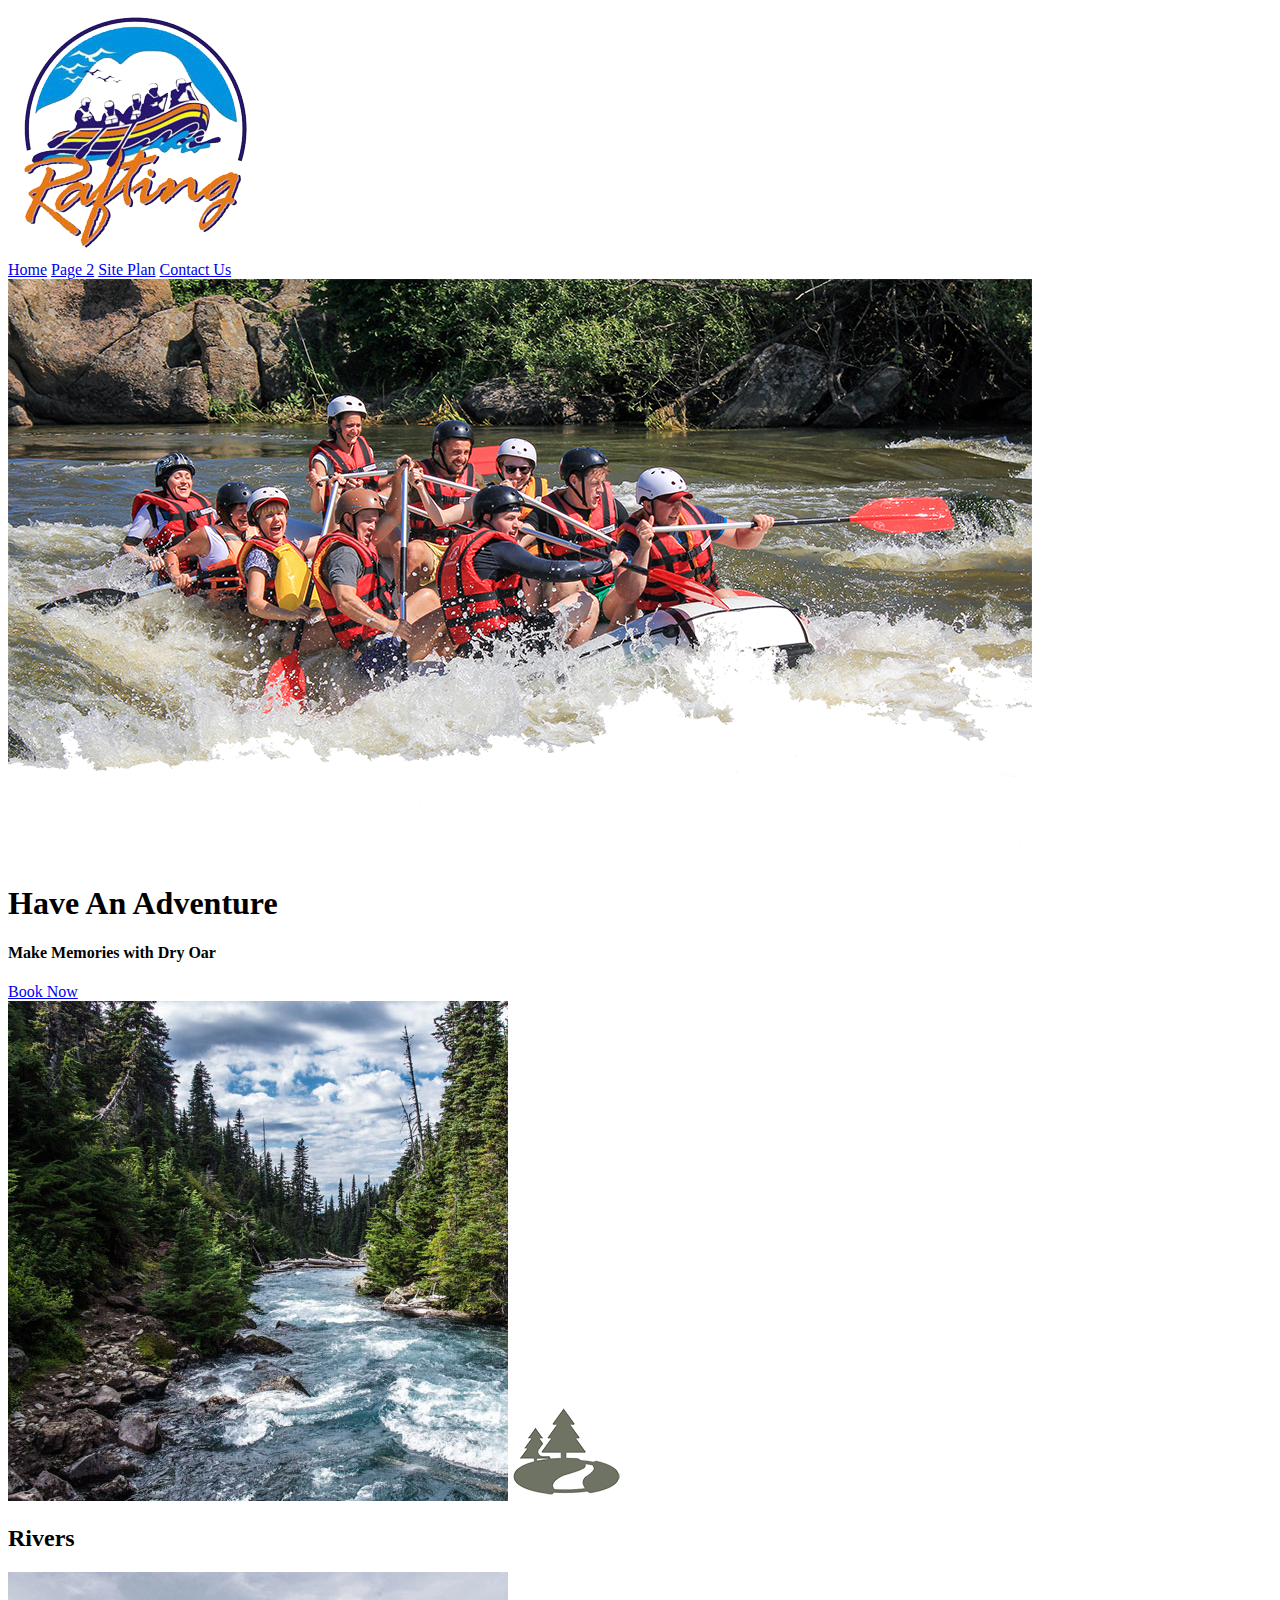
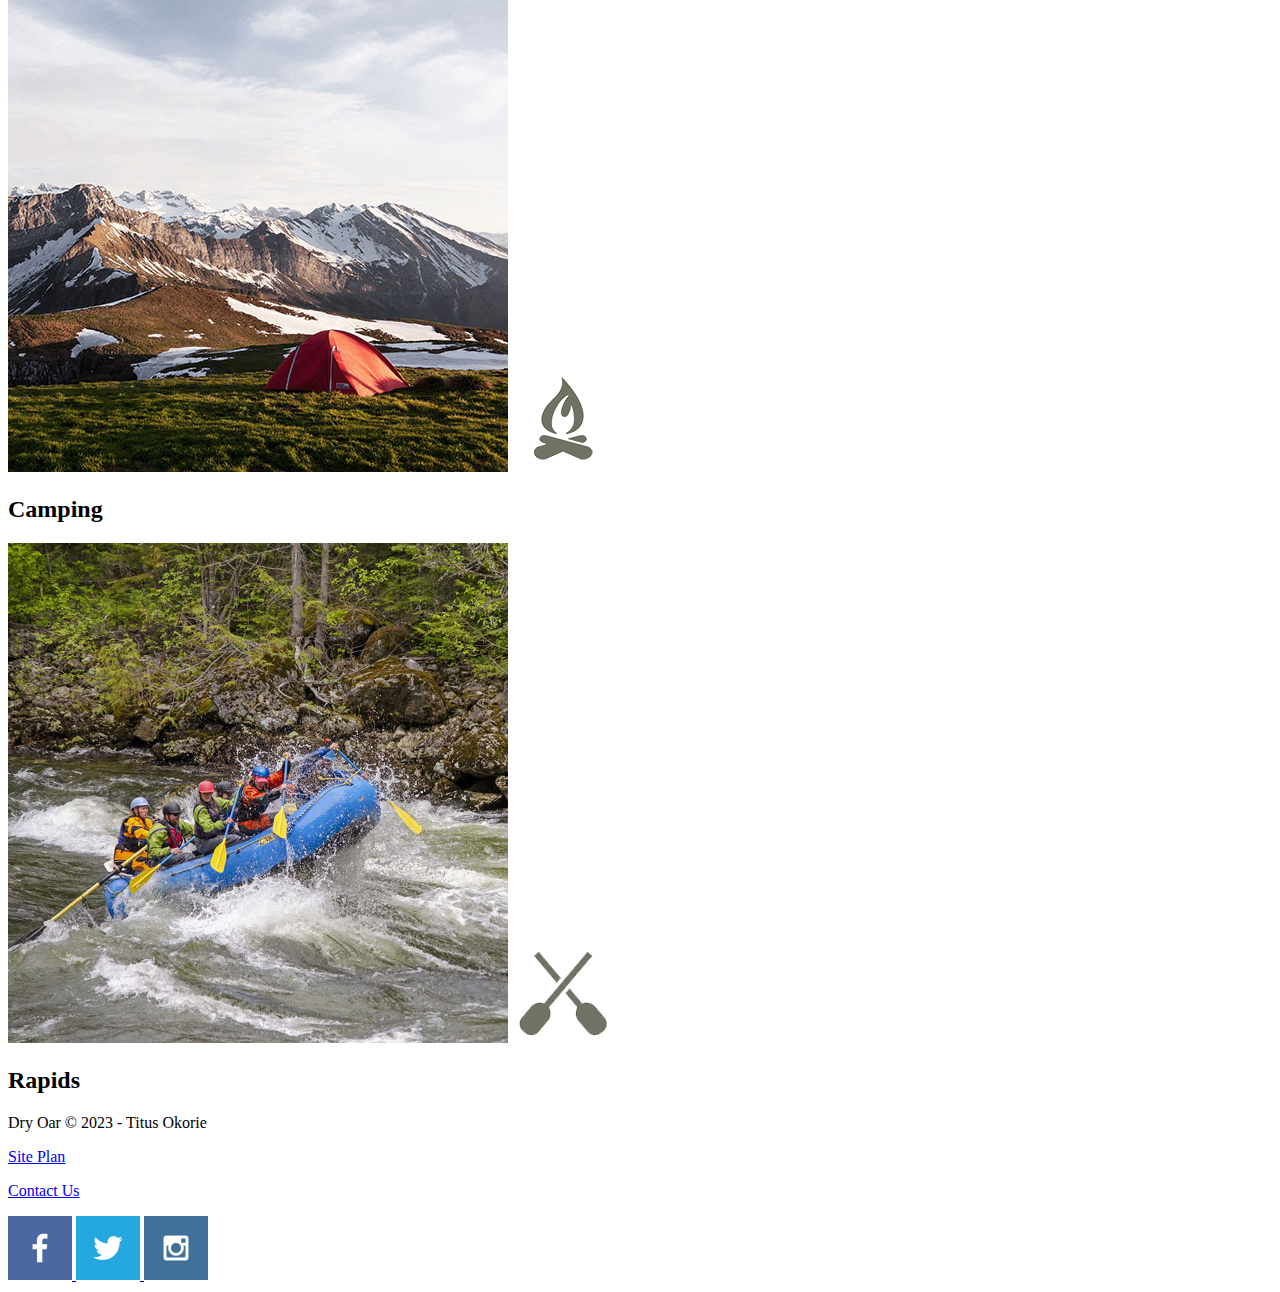
==== wwr/index.html @ 387bcf38 "added more htmltags and images" ====
<!DOCTYPE html>
<html lang="en">
<head>
    <meta charset="UTF-8">
    <meta name="viewport" content="width=device-width, initial-scale=1.0">
    <title>Dry Oar Boating</title>
</head>
<body>
    <header>
        <a id="logo_link" href="index.html">
            <img class="logo" src="images/raftinglogo.png" alt="Dry Oar Logo">
        </a>
        <nav>
            <a href="index.html">Home</a>
            <a href="#">Page 2</a>
            <a href="site-plan-rafting.html">Site Plan</a>
            <a href="contactus.html">Contact Us</a>
        </nav>
    </header>
    <div id="hero">
        <div id="hero-box">
            <img id="hero-img" src="images/hero.png" alt="People enjoying white water rafting">
        </div>
        <section id="hero-msg">
            <h1 class="home-title">Have An Adventure</h1>
            <h4>Make Memories with Dry Oar </h4>
            <div class='button-box'>
                <a class='book' href="contactus.html">Book Now</a>
            </div>
        </section>
    </div>
    <main class="home-grid">
        <section class="rivers-card">
            <img class="card-img" src="images/rivers.jpg" alt="river in forest">
            <img class="icon" src="images/river_icon.png" alt="river icon">
            <h2>Rivers</h2>
        </section>
        <section class="camping-card">
            <img class="card-img" src="images/camping.jpg" alt="tent in mountains">
            <img class="icon" src="images/fire_icon.png" alt="fire icon">
            <h2>Camping</h2>
        </section>
        <section class="rapids-card">
            <img class="card-img" src="images/rapids.jpg" alt="rafting boat">
            <img class="icon" src="images/oars.png" alt="oars icon">
            <h2>Rapids</h2>
        </section>

    </main>
    <footer>
        <p>Dry Oar &copy; 2023 - Titus Okorie</p>
        <p><a href="site-plan-rafting.html">Site Plan</a></p>
        <p><a href="contactus.html">Contact Us</a></p>
        <div class="social">
            <a href="https://facebook.com">
                <img src="images/facebook.png" alt="fb icon">
            </a>
            <a href="https://twitter.com">
                <img src="images/twitter.png" alt="twitter icon">
            </a>
            <a href="https://instagram.com">
                <img src="images/instagram.png" alt="instagram icon">
            </a>
        </div>
    </footer>
</body>
</html>
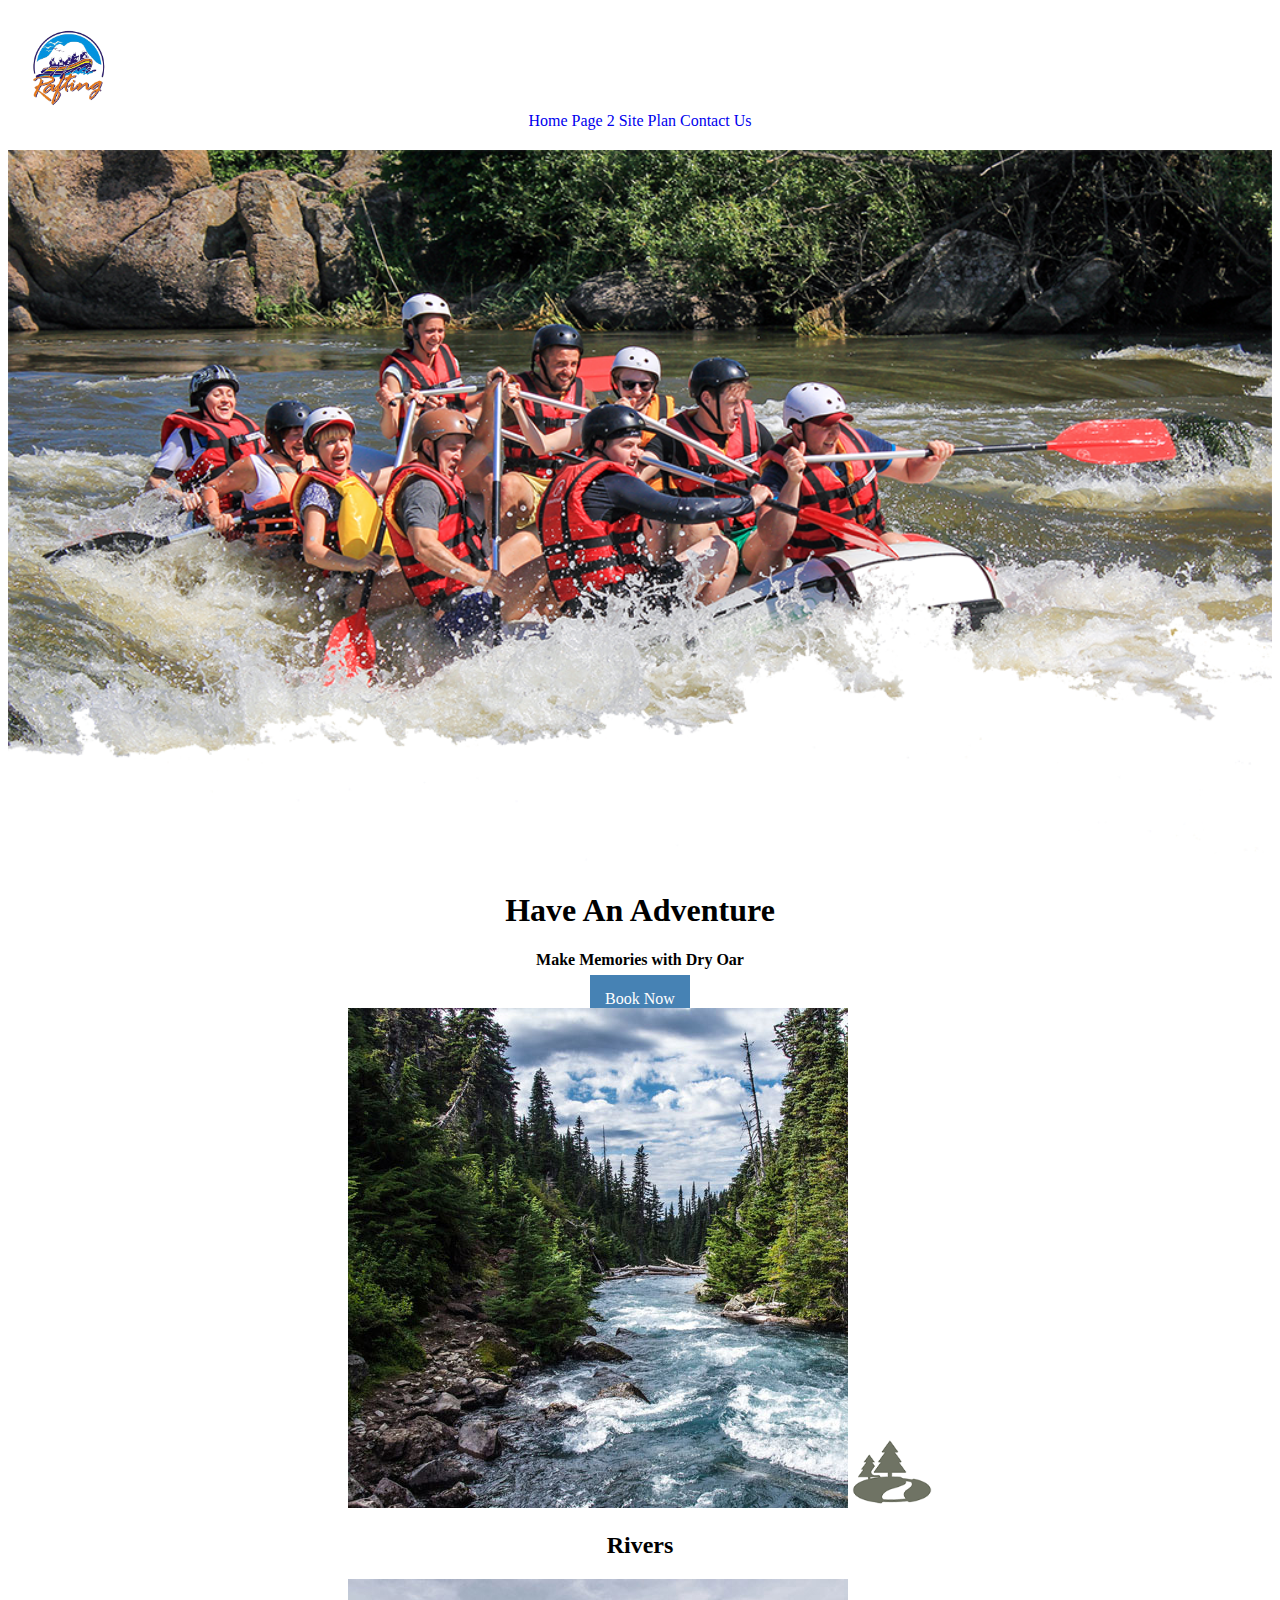
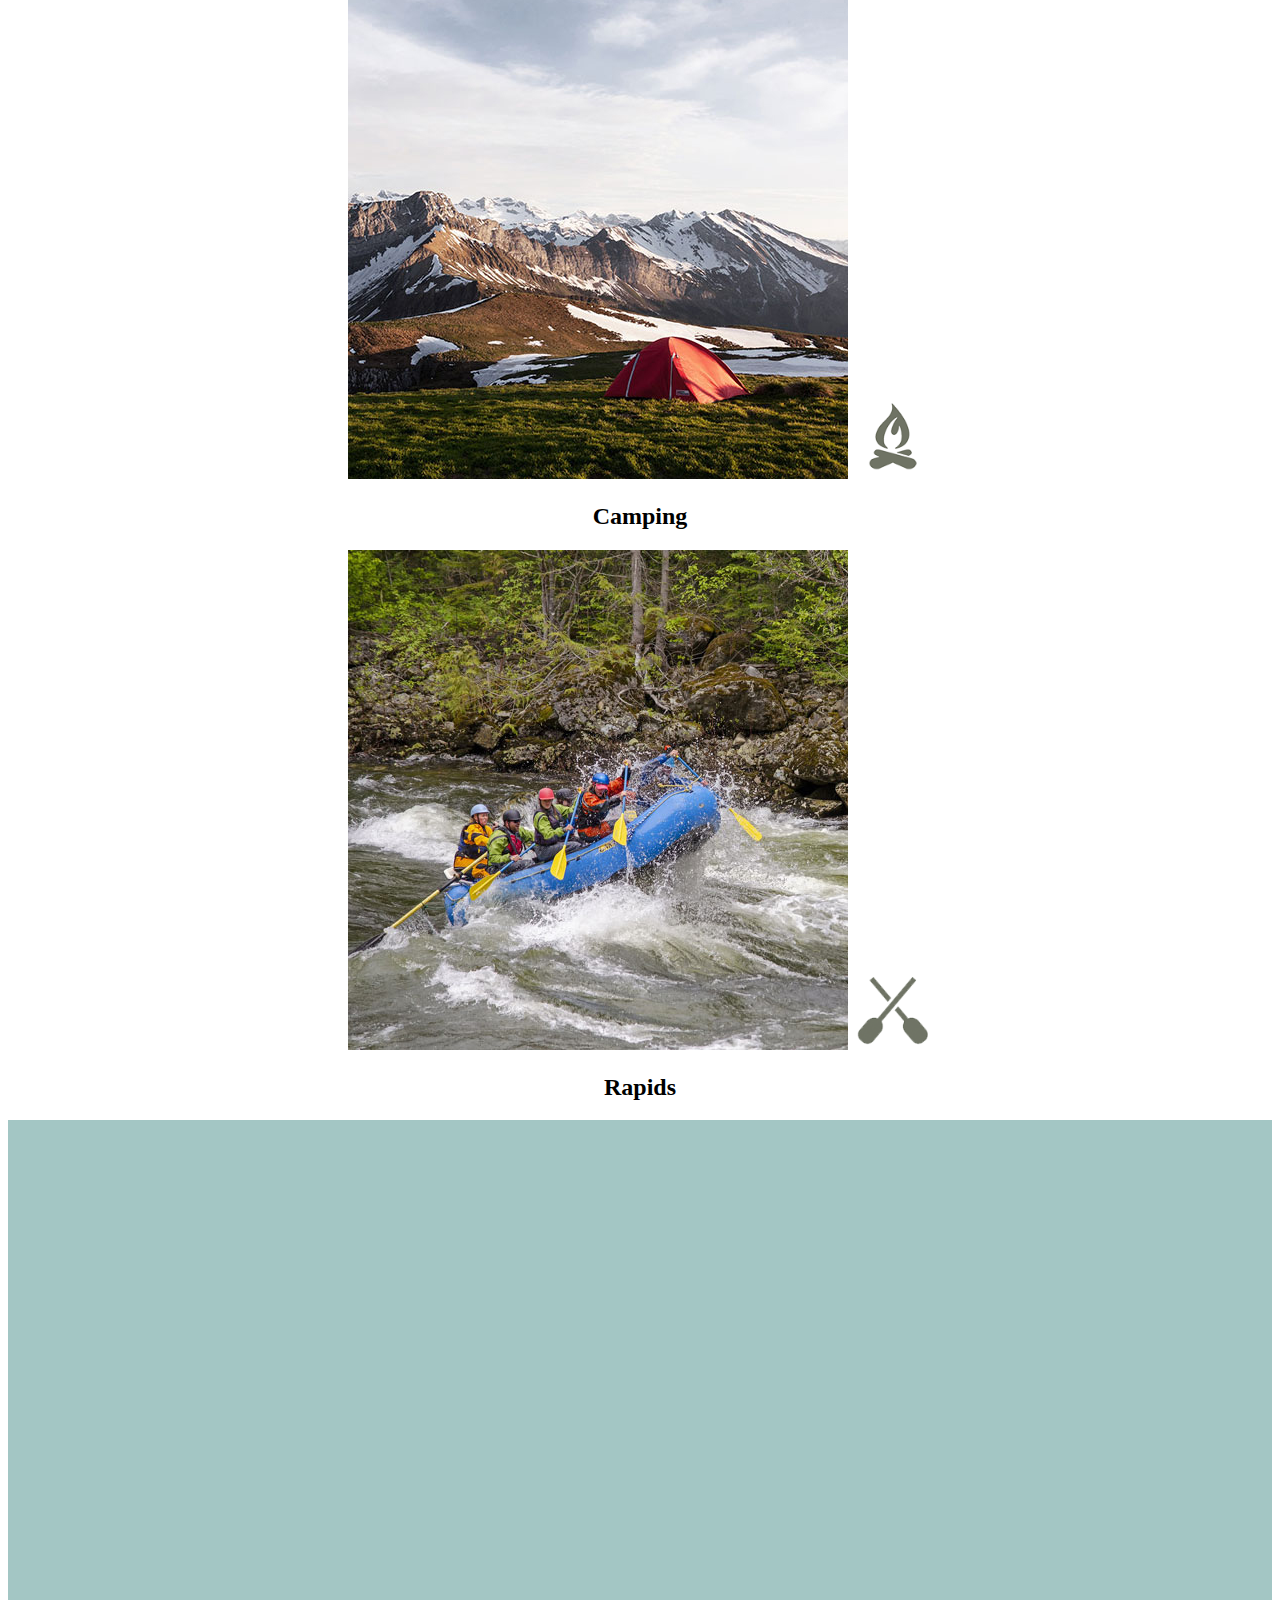
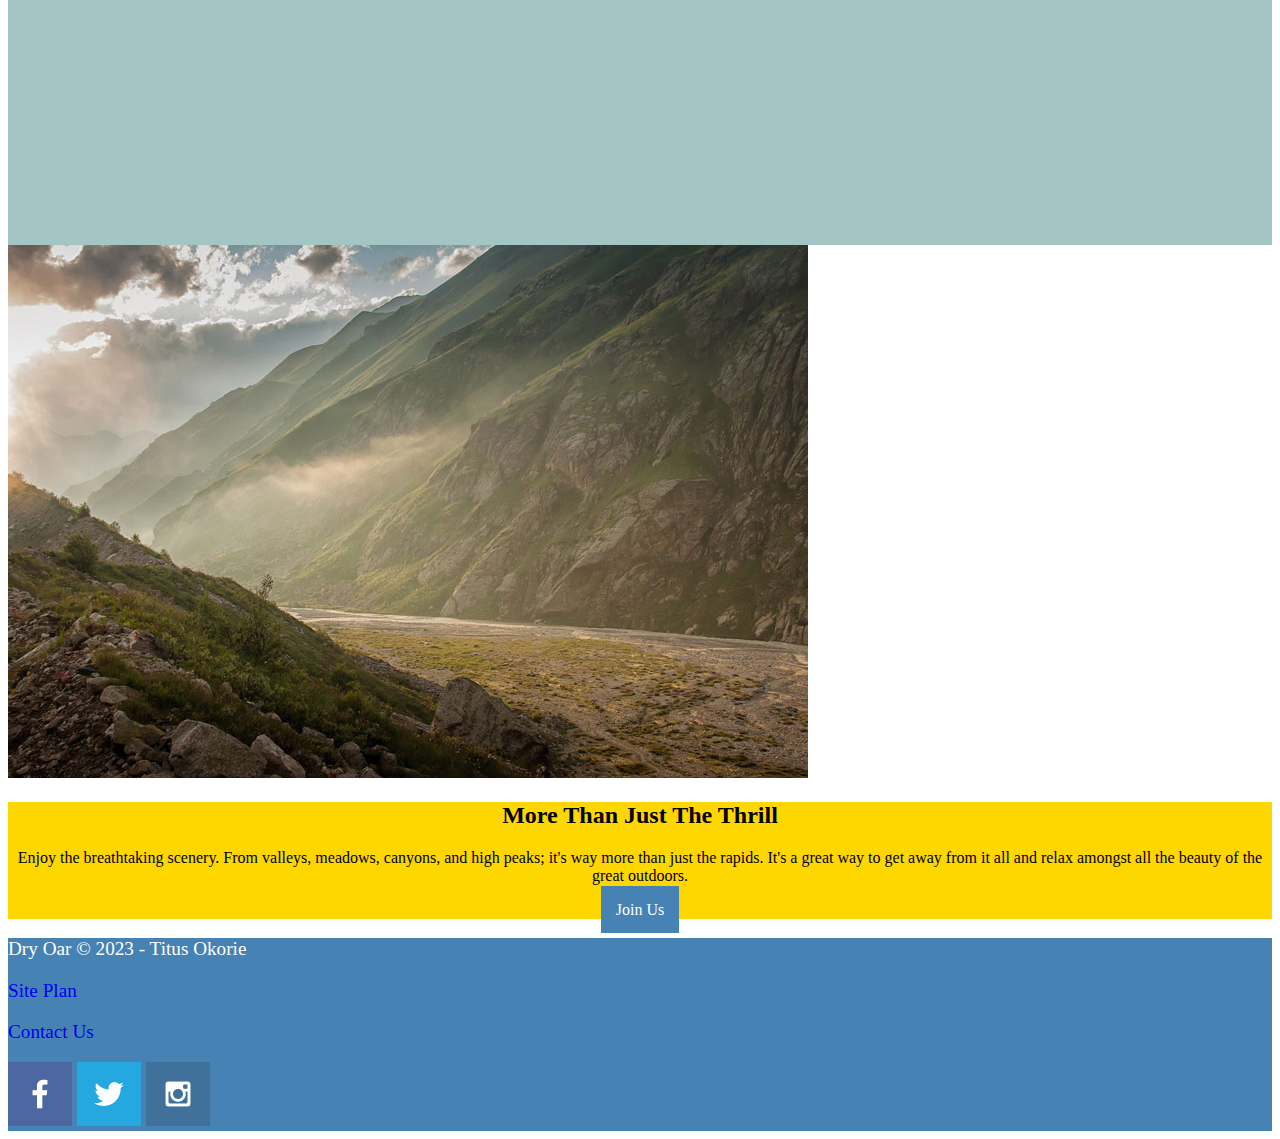
==== commit b3e62a3b: "added more css stylings" ====
--- a/wwr/index.html
+++ b/wwr/index.html
@@ -4,8 +4,10 @@
     <meta charset="UTF-8">
     <meta name="viewport" content="width=device-width, initial-scale=1.0">
     <title>Dry Oar Boating</title>
+    <link rel="stylesheet" href="styles/style.css">
 </head>
 <body>
+    <div id="content">
     <header>
         <a id="logo_link" href="index.html">
             <img class="logo" src="images/raftinglogo.png" alt="Dry Oar Logo">
@@ -35,7 +37,7 @@
             <img class="icon" src="images/river_icon.png" alt="river icon">
             <h2>Rivers</h2>
         </section>
-        <section class="camping-card">
+                <section class="camping-card">
             <img class="card-img" src="images/camping.jpg" alt="tent in mountains">
             <img class="icon" src="images/fire_icon.png" alt="fire icon">
             <h2>Camping</h2>
@@ -45,23 +47,30 @@
             <img class="icon" src="images/oars.png" alt="oars icon">
             <h2>Rapids</h2>
         </section>
-
+        <div id="background"></div> 
+        <img class="mountains" src="images/mountains.jpg" alt="Misty mountains">
+        <section class="msg">
+            <h2>More Than Just The Thrill</h2>
+            <p>Enjoy the breathtaking scenery. From valleys, meadows, canyons, and high peaks; it's way more than just the rapids. It's a great way to get away from it all and relax amongst all the beauty of the great outdoors. </p>
+            <a class='join' href="rivers.html">Join Us</a>
+        </section>
     </main>
     <footer>
         <p>Dry Oar &copy; 2023 - Titus Okorie</p>
         <p><a href="site-plan-rafting.html">Site Plan</a></p>
         <p><a href="contactus.html">Contact Us</a></p>
         <div class="social">
-            <a href="https://facebook.com">
+            <a href="https://facebook.com" target="_blank">
                 <img src="images/facebook.png" alt="fb icon">
             </a>
-            <a href="https://twitter.com">
+            <a href="https://twitter.com"target="_blank">
                 <img src="images/twitter.png" alt="twitter icon">
             </a>
-            <a href="https://instagram.com">
+            <a href="https://instagram.com" target="_blank">
                 <img src="images/instagram.png" alt="instagram icon">
             </a>
         </div>
     </footer>
+    </div>
 </body>
 </html>--- a/wwr/styles/style.css
+++ b/wwr/styles/style.css
@@ -0,0 +1,78 @@
+#content{
+    max-width: 1600px;
+    margin: 0 auto;
+}
+
+#hero-img {
+    width: 100%;
+}
+
+.logo, .icon {
+    width: 80px;
+}
+
+nav, a {
+    text-align: center;
+    text-decoration: none;
+}
+
+#hero-msg h1, #hero-msg h4 {
+    text-align: center;
+}
+
+.button-box {
+    text-align: center;
+}
+
+main section {
+    text-align: center;
+}
+
+#background {
+    height: 725px;
+    background-color: #A3C6C4;
+}
+
+body {
+    background-color: transparent;
+}
+
+header {
+    background-color: transparent;
+    color: steelblue;
+    padding: 20px;
+}
+
+nav a:hover {
+    background-color: blueviolet;
+    color: white;
+}
+
+.book, .join {
+    background-color: steelblue;
+    color: white;
+    padding: 15px;
+    
+}
+
+
+.book:hover, .join:hover {
+    background-color: goldenrod;
+    color: black;
+    padding: 15px;
+}
+
+.msg {
+    background-color: gold;
+    color: black;
+}
+
+footer {
+    background-color: steelblue;
+    color: white;
+    font-size: 1.2em;
+}
+
+footer p a:hover {
+    text-decoration: underline;
+}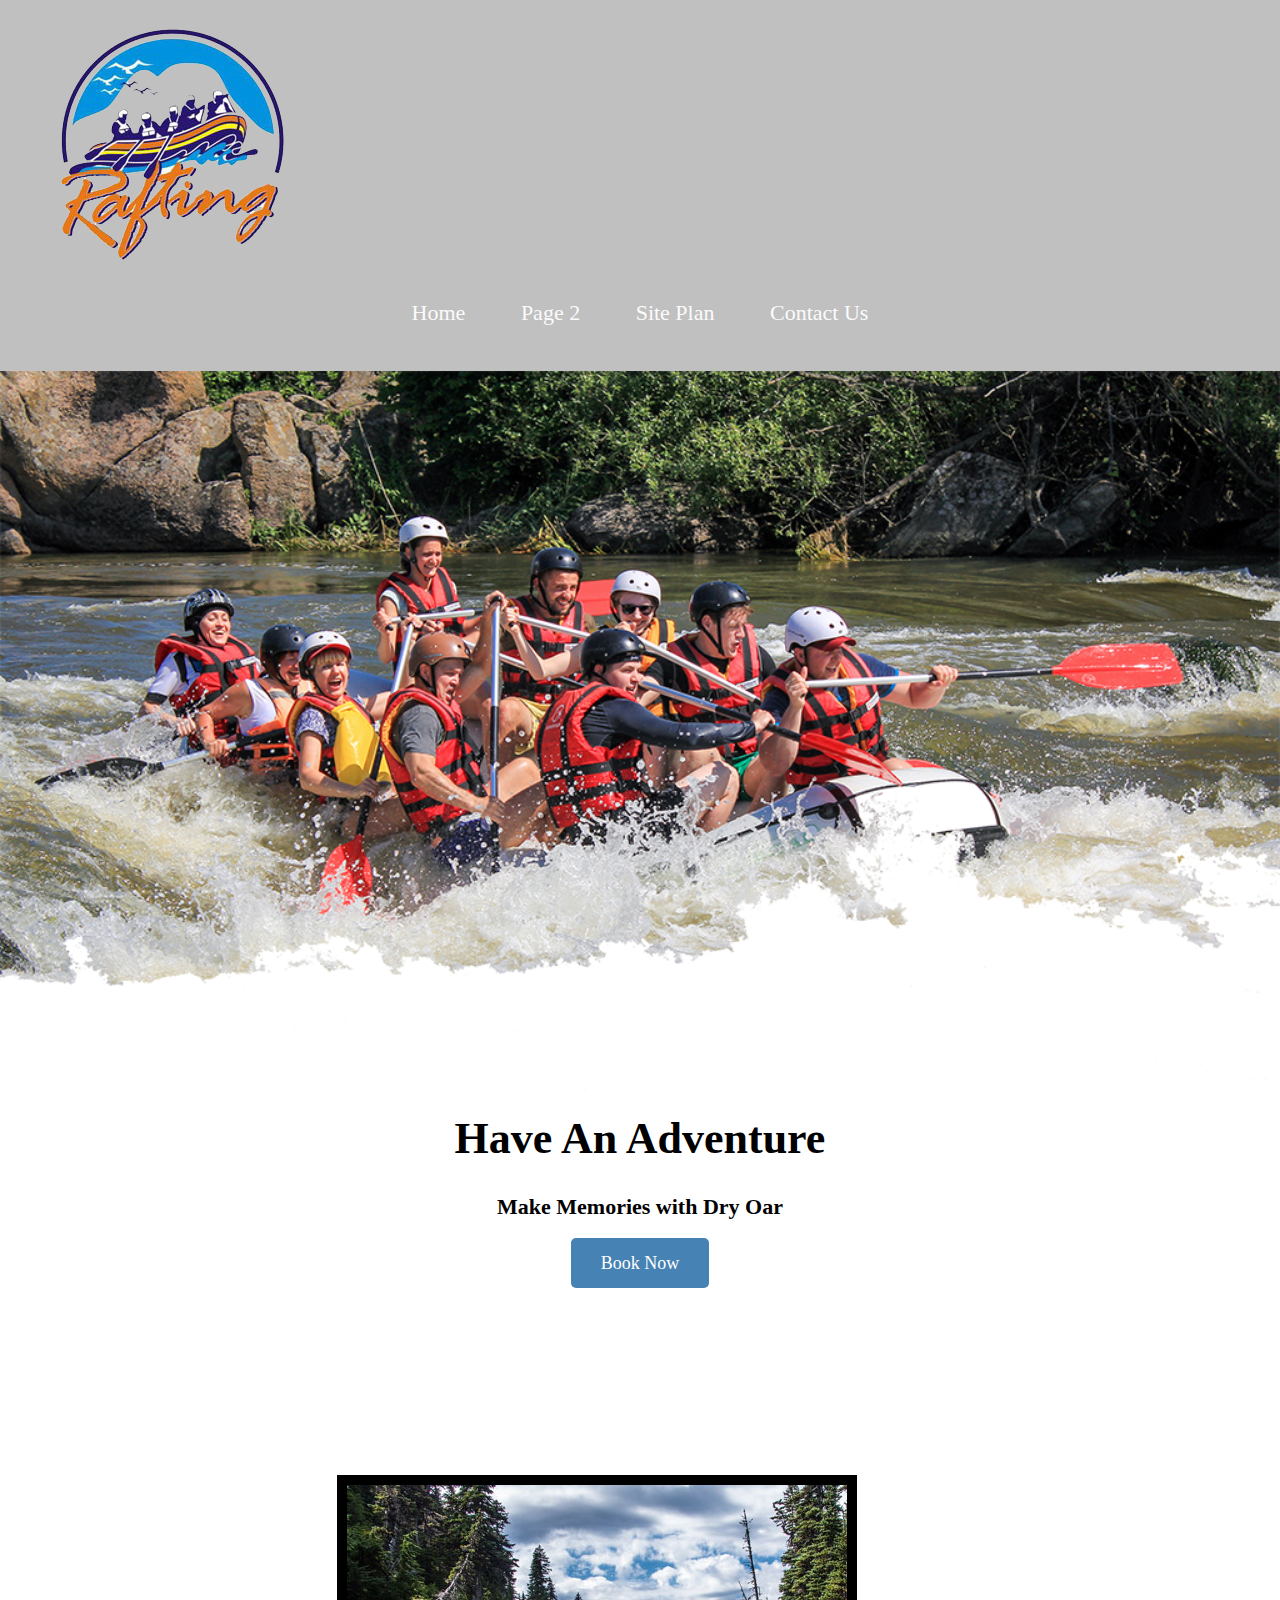
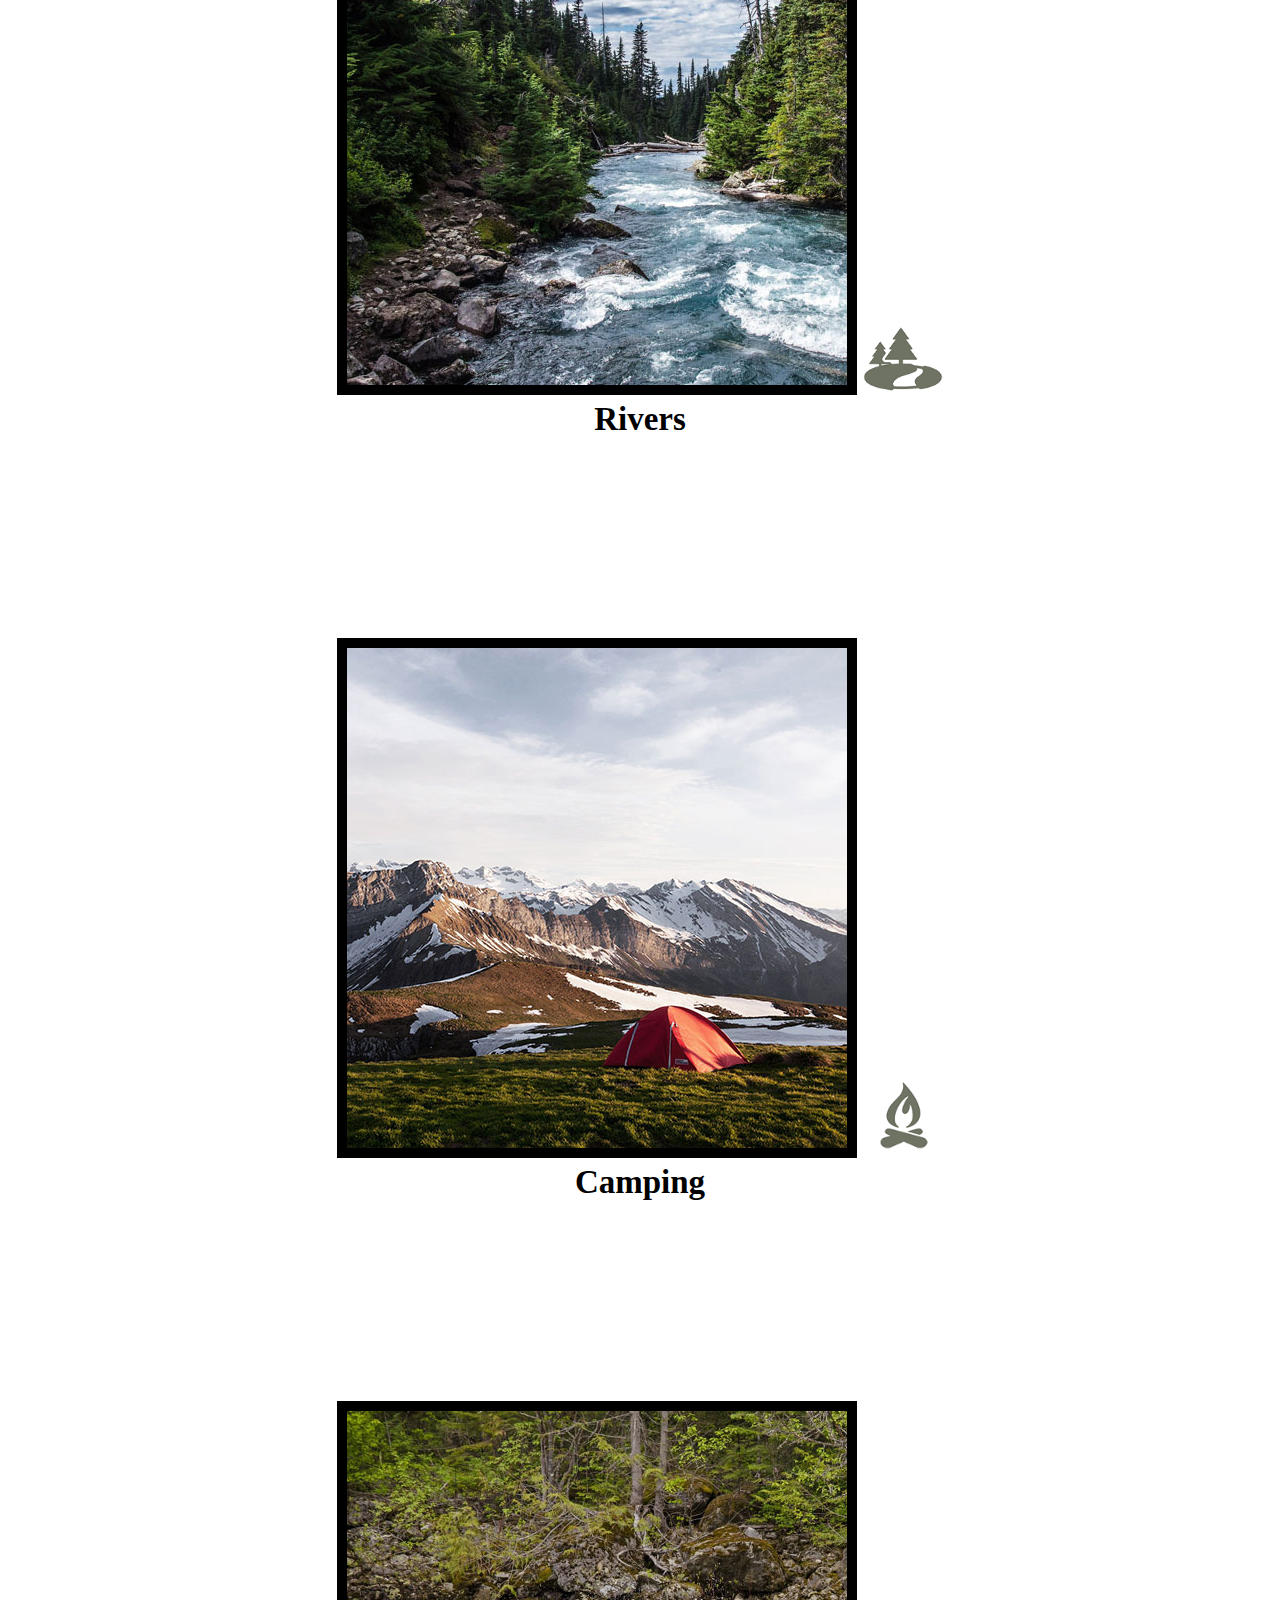
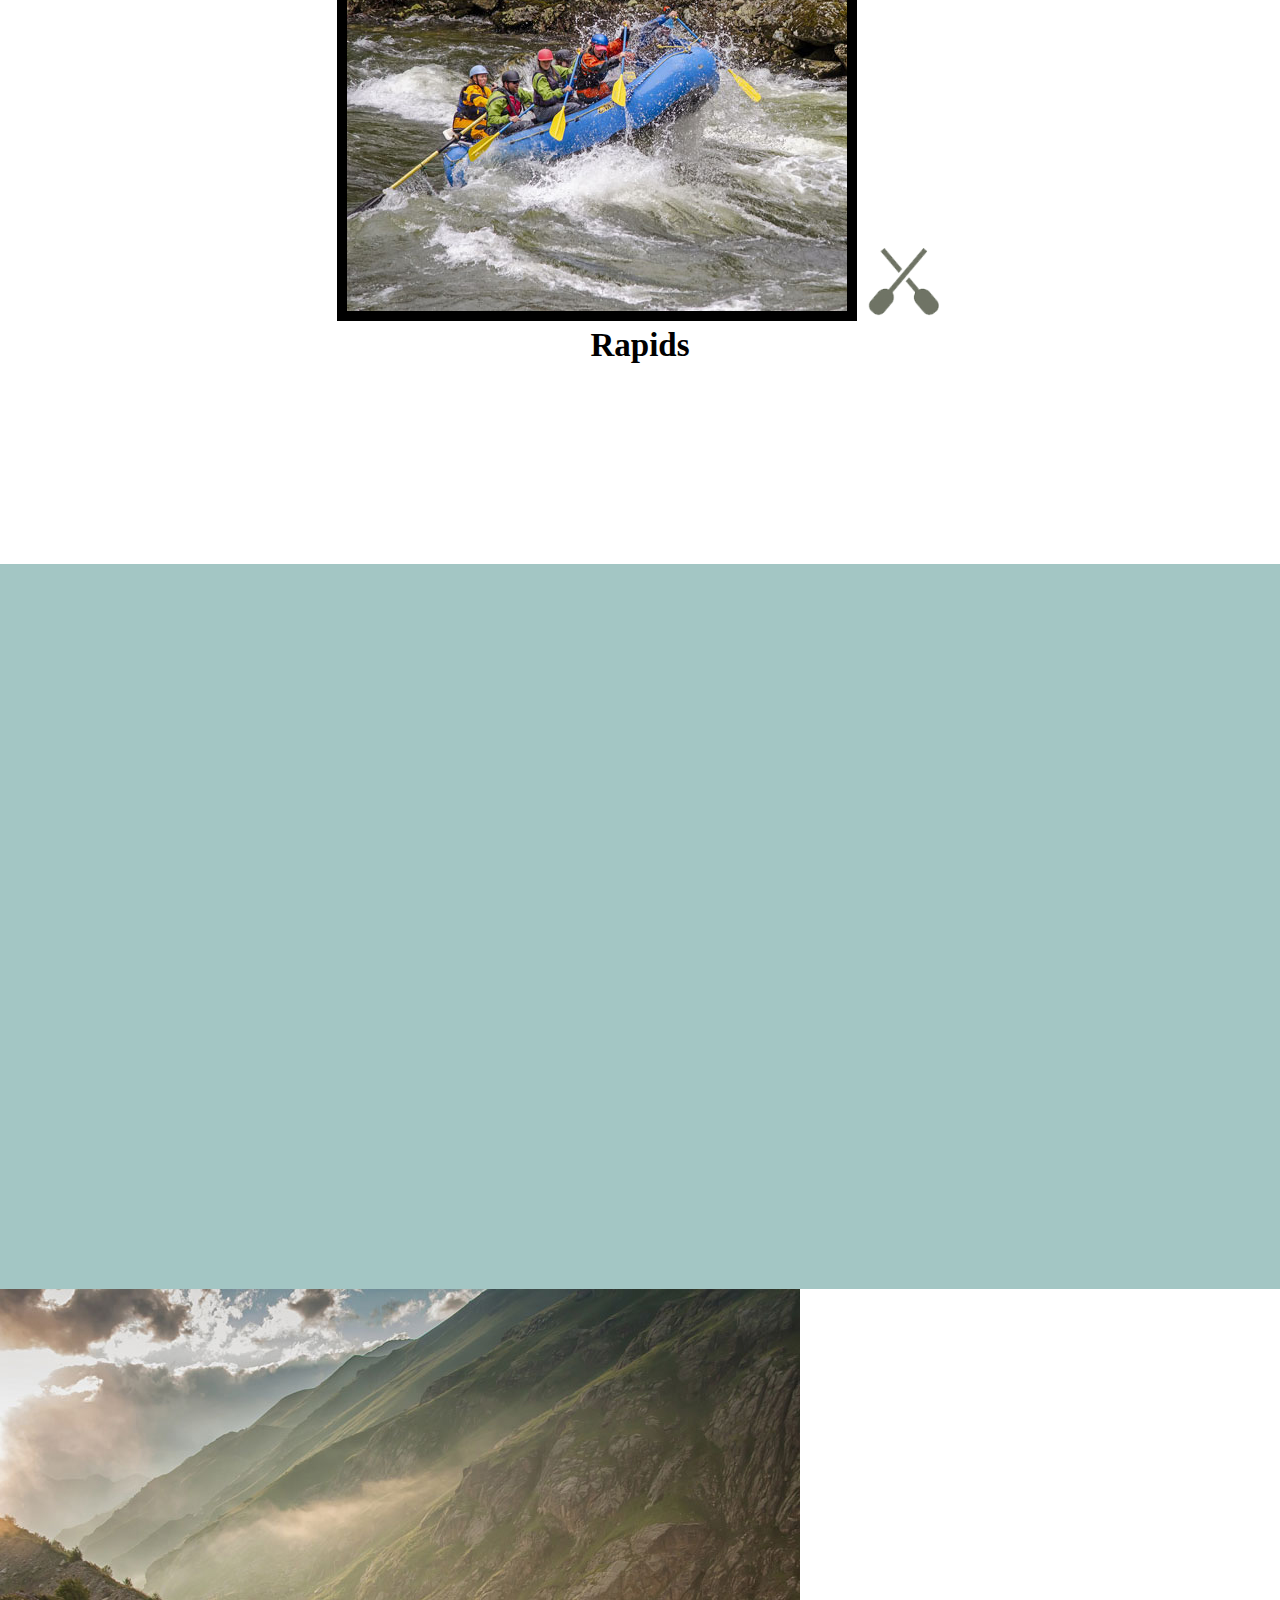
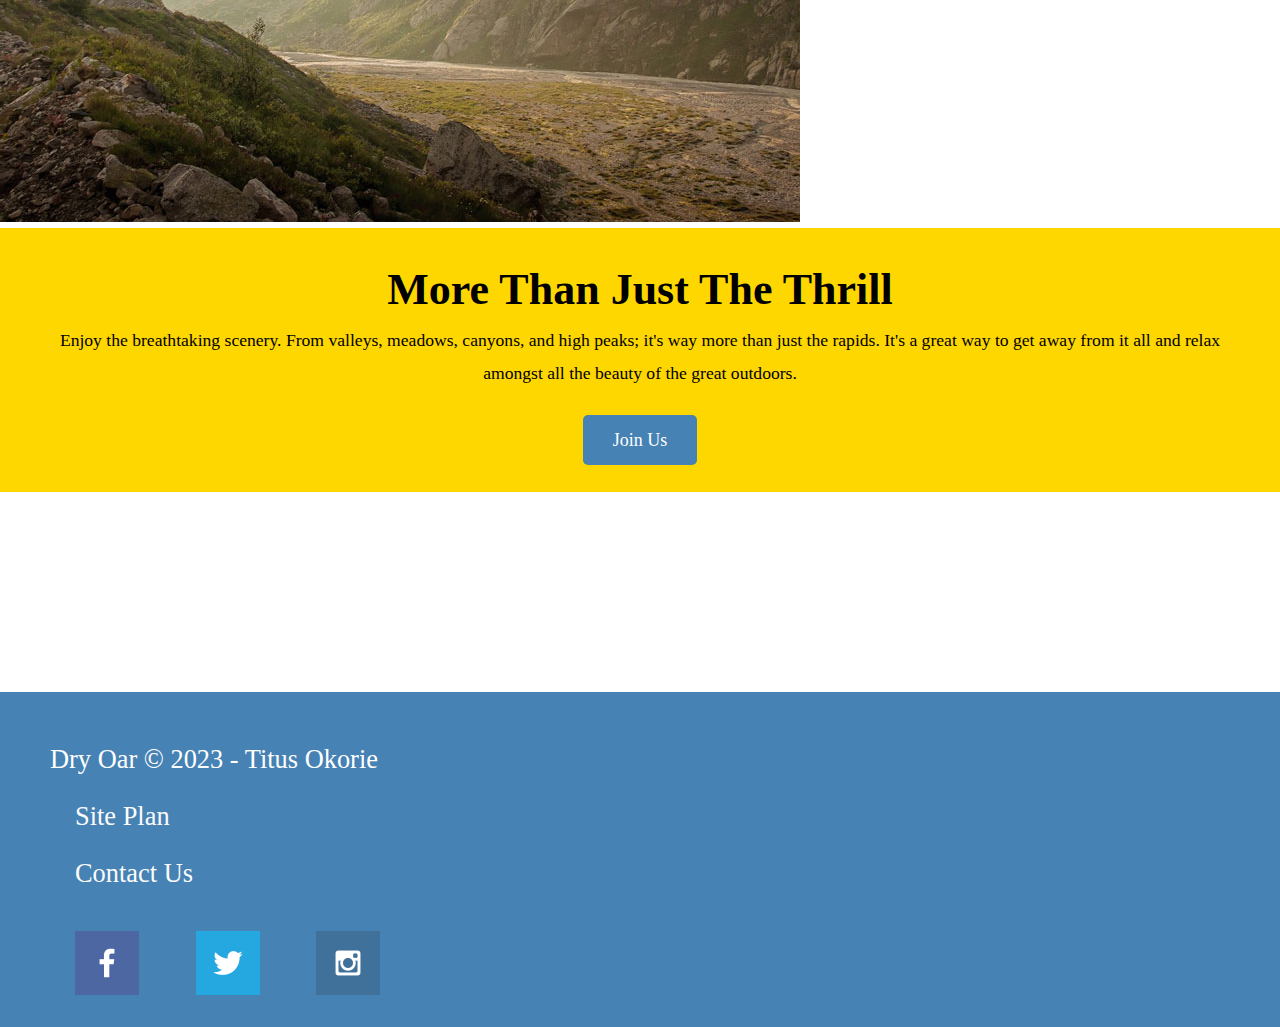
==== commit 28b5fa01: "site positioning" ====
--- a/wwr/index.html
+++ b/wwr/index.html
@@ -63,7 +63,7 @@
             <a href="https://facebook.com" target="_blank">
                 <img src="images/facebook.png" alt="fb icon">
             </a>
-            <a href="https://twitter.com"target="_blank">
+            <a href="https://twitter.com" target="_blank">
                 <img src="images/twitter.png" alt="twitter icon">
             </a>
             <a href="https://instagram.com" target="_blank">
--- a/wwr/styles/style.css
+++ b/wwr/styles/style.css
@@ -1,19 +1,50 @@
+@import url('https://fonts.googleapis.com/css2?family=Agbalumo&family=Almarai&family=Inter:wght@300;400&family=Kenia&family=Permanent+Marker&family=Poppins:wght@500&family=Roboto:wght@300&display=swap');
+
 #content{
     max-width: 1600px;
     margin: 0 auto;
+}
+
+body {
+    background-color: transparent;
+    font-family: ;
+    font-size: 22px;
+    margin: 0;
+    padding: 0;
+}
+
+#logo_link{
+    padding-top: 0px;
+}
+
+h2 {
+    margin: 0;
+}
+.home-title, .msg h2 {
+    font-family: 'Permanent Marker', ;
+    font-size: 2em;
+    margin-top: 10px;
 }
 
 #hero-img {
     width: 100%;
 }
 
-.logo, .icon {
-    width: 80px;
+.logo, {
+    width: 30px;
+    
+}
+
+.icon{
+    width:80px;
+    padding-top: 10px;
 }
 
 nav, a {
     text-align: center;
     text-decoration: none;
+    padding: 25px;
+    color: #fcfbfb;
 }
 
 #hero-msg h1, #hero-msg h4 {
@@ -26,6 +57,7 @@
 
 main section {
     text-align: center;
+    box-sizing: border-box;
 }
 
 #background {
@@ -38,7 +70,7 @@
 }
 
 header {
-    background-color: transparent;
+    background-color: silver;
     color: steelblue;
     padding: 20px;
 }
@@ -51,8 +83,18 @@
 .book, .join {
     background-color: steelblue;
     color: white;
-    padding: 15px;
-    
+    padding: 15px 30px;
+    font-size: 18px;
+    margin-top: 50px;
+    border-radius: 5px;
+}
+
+.rivers-card, .camping-card, .rapids-card {
+    margin: 200px 0;
+}
+
+.card-img{
+    border: 10px solid black;
 }
 
 
@@ -65,14 +107,27 @@
 .msg {
     background-color: gold;
     color: black;
+    line-height: 1.5em;
+    padding: 35px;
+}
+
+.msg p{
+    font-size: .8em;
+    padding-bottom: 15px;
 }
 
 footer {
     background-color: steelblue;
     color: white;
     font-size: 1.2em;
+    padding: 25px 50px;
+    margin-top: 200px;
 }
 
 footer p a:hover {
     text-decoration: underline;
+}
+
+footer .social img {
+    padding-top: 15px;
 }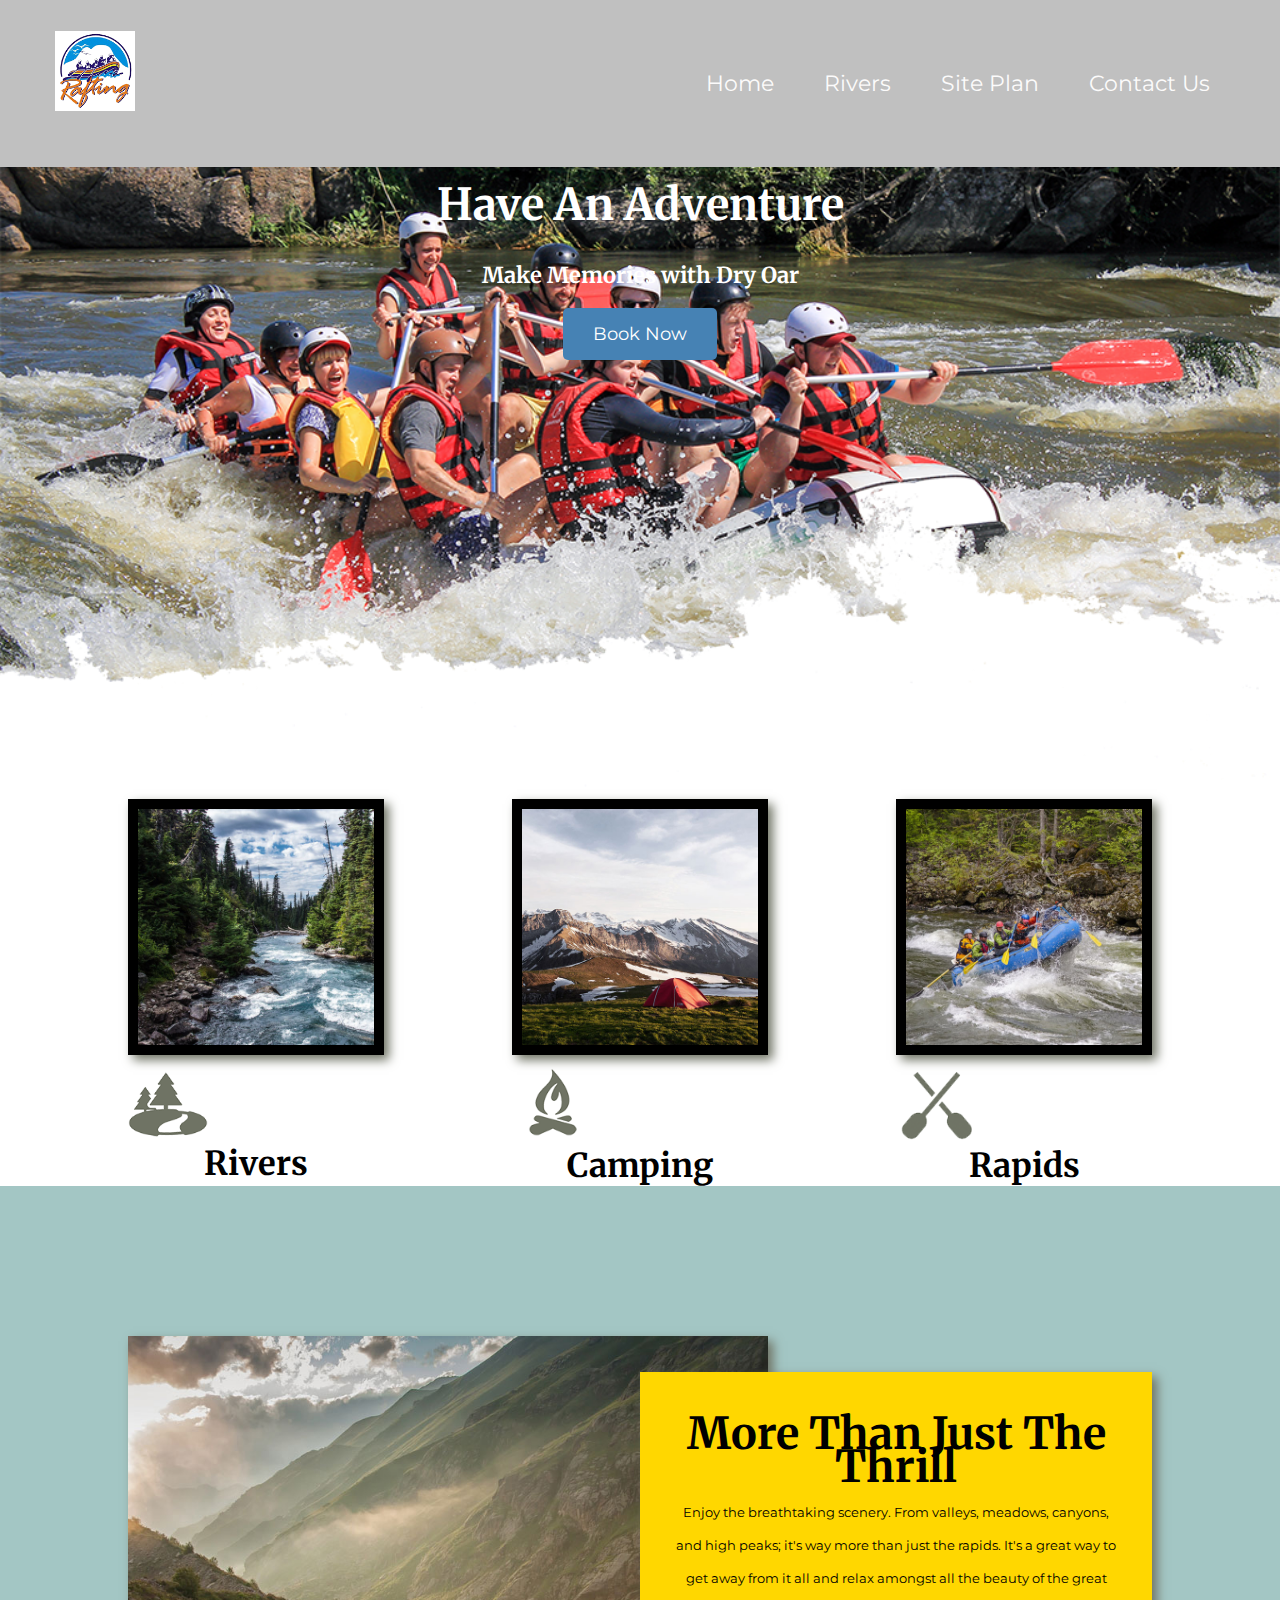
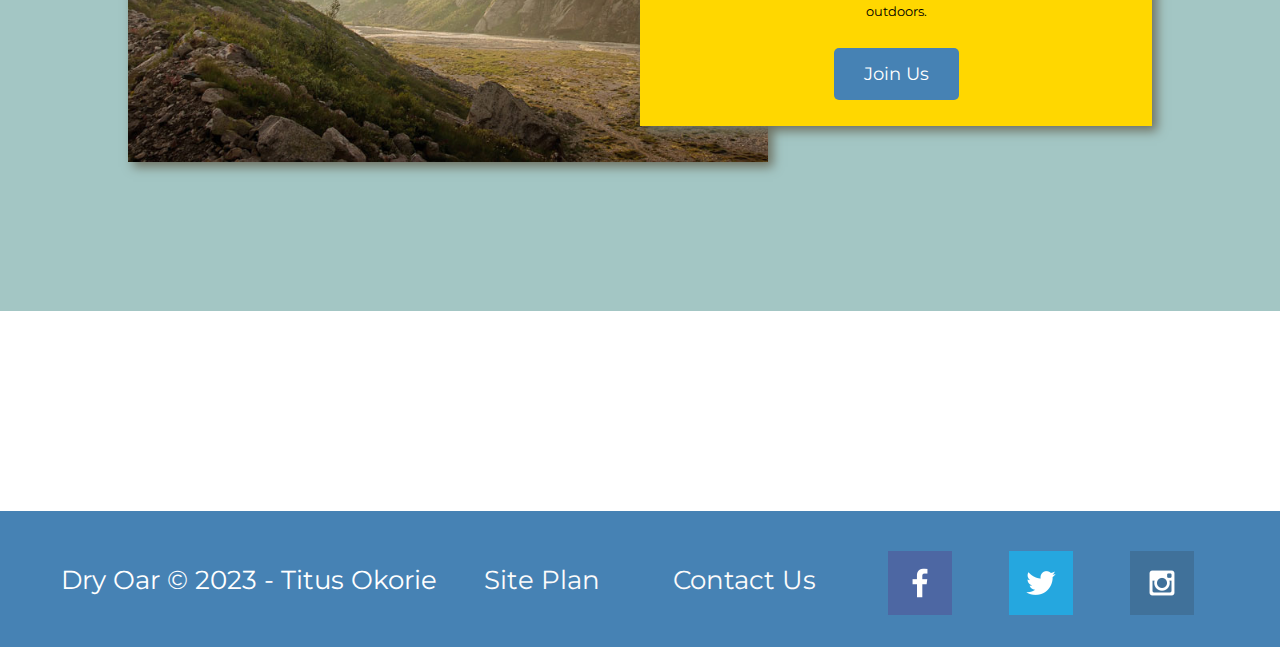
==== commit f6e3b72c: "Worked on My Nav Links" ====
--- a/wwr/index.html
+++ b/wwr/index.html
@@ -14,7 +14,7 @@
         </a>
         <nav>
             <a href="index.html">Home</a>
-            <a href="#">Page 2</a>
+            <a href="rivers.html">Rivers</a>
             <a href="site-plan-rafting.html">Site Plan</a>
             <a href="contactus.html">Contact Us</a>
         </nav>
--- a/wwr/styles/style.css
+++ b/wwr/styles/style.css
@@ -1,27 +1,38 @@
-@import url('https://fonts.googleapis.com/css2?family=Agbalumo&family=Almarai&family=Inter:wght@300;400&family=Kenia&family=Permanent+Marker&family=Poppins:wght@500&family=Roboto:wght@300&display=swap');
-
+@import url('https://fonts.googleapis.com/css2?family=Merriweather:ital,wght@0,400;0,700;1,400;1,700&family=Montserrat:ital,wght@0,400;0,700;1,400;1,700&display=swap');
+
+h1, h2, h3, h4, h5, h6 {
+    font-family: Merriweather, Georgia, serif;
+}
 #content{
     max-width: 1600px;
     margin: 0 auto;
 }
 
+h1{
+    text-align: center;
+}
+
+
+
 body {
     background-color: transparent;
-    font-family: ;
+    font-family: Montserrat, Tahoma, Verdana, sans-serif;
     font-size: 22px;
     margin: 0;
     padding: 0;
 }
 
-#logo_link{
-    padding-top: 0px;
+#logo_link {
+    padding-top: 5px;
+    justify-self: center;
+    align-self: center;
 }
 
 h2 {
     margin: 0;
 }
 .home-title, .msg h2 {
-    font-family: 'Permanent Marker', ;
+    font-family: Merriweather, Montserrat, serif ;
     font-size: 2em;
     margin-top: 10px;
 }
@@ -30,8 +41,8 @@
     width: 100%;
 }
 
-.logo, {
-    width: 30px;
+.logo {
+    width: 80px;
     
 }
 
@@ -40,6 +51,11 @@
     padding-top: 10px;
 }
 
+nav {
+    display: flex;
+    justify-content: flex-end;
+}
+
 nav, a {
     text-align: center;
     text-decoration: none;
@@ -47,9 +63,57 @@
     color: #fcfbfb;
 }
 
+
+#hero {
+    display: grid; 
+    grid-template-columns: 1fr 3fr 1fr; 
+    margin-top: -100px; 
+
+} 
+
+#hero-msg{ 
+    grid-column: 2/3;
+    grid-row: 1/2; 
+    margin-top: 100px; 
+} 
+
+#hero-msg h4 {
+    color: white; 
+} 
+
+
+#hero-box {
+    grid-column: 1/4; 
+    grid-row: 1/3; 
+    z-index: -1; 
+}
+
+.wrapper {
+    display: grid;
+    grid-gap: 10px;
+    grid-template-columns: 200px auto;
+    grid-template-areas:
+    "header  header  header"
+    "sidebar content content"
+    "footer  footer  footer";
+    background-color: #fff;
+    color: #444;
+  }
+
+
+#river{
+    grid-column: 1/4;
+    grid-row: 1/3;
+    z-index: -1;
+    align-content: center;
+    
+}
 #hero-msg h1, #hero-msg h4 {
     text-align: center;
-}
+    color: white;
+}
+
+
 
 .button-box {
     text-align: center;
@@ -59,6 +123,10 @@
     text-align: center;
     box-sizing: border-box;
 }
+
+main section img { 
+    box-sizing: border-box; 
+} 
 
 #background {
     height: 725px;
@@ -70,9 +138,12 @@
 }
 
 header {
+    display: grid;
+    grid-template-columns: 150px auto;
     background-color: silver;
     color: steelblue;
     padding: 20px;
+
 }
 
 nav a:hover {
@@ -89,12 +160,62 @@
     border-radius: 5px;
 }
 
-.rivers-card, .camping-card, .rapids-card {
-    margin: 200px 0;
-}
+.rivers-card { 
+    display: grid;
+    grid-column: 2/4; 
+    grid-row: 2/3;
+} 
+
+.camping-card{
+    display: grid;
+    grid-column: 5/7; 
+    grid-row: 2/3; }
+
+.rapids-card{ 
+    display: grid;
+    grid-column: 8/10; 
+    grid-row: 2/3;
+}
+
+#background {
+    grid-column: 1/11;
+    grid-row: 4/9;
+}
+
+.mountains{
+    grid-column: 2/7; 
+    grid-row: 5/8; 
+    box-shadow: 5px 5px 10px #6f7364; 
+}
+
+.msg {
+    grid-column: 6/10;
+    grid-row: 6/7;
+    box-shadow: 5px 5px 10px #6f7364;
+}
+
+
+
+.home-grid { 
+    display: grid; 
+    grid-template-columns: repeat(10, 1fr);
+    }
 
 .card-img{
     border: 10px solid black;
+    width: 100%;
+    transition: transform .5s;
+    box-shadow: 5px 5px 10px #6f7364;
+}
+
+ .card-img:hover {
+    opacity: .6; 
+    transform: scale(1.1); 
+}
+
+
+.mountains {
+    width: 100%;
 }
 
 
@@ -112,16 +233,20 @@
 }
 
 .msg p{
-    font-size: .8em;
+    font-size: .6em;
     padding-bottom: 15px;
 }
 
 footer {
+    display: flex;
+    justify-content: space-around;
+    align-items: center;
     background-color: steelblue;
     color: white;
     font-size: 1.2em;
     padding: 25px 50px;
     margin-top: 200px;
+    
 }
 
 footer p a:hover {
@@ -130,4 +255,76 @@
 
 footer .social img {
     padding-top: 15px;
-}+}
+
+#feedback {
+    background-color: antiquewhite;
+    position: absolute;
+    top: 0;
+    left: 0;
+    right: 0;
+    padding: .5em;
+    display: none;
+}
+
+.moveDown {
+    margin-top: 3em;
+}
+
+.grid-container {
+    display: grid;
+    grid-template-columns: 1fr auto;
+    gap: 60px;
+    max-width: 1200px;
+    margin: 20px auto;
+}
+
+.article img {
+    width:100%;
+}
+@media screen and (max-width: 900px) {
+    #hero, .home-grid {
+        display: block;
+        height: auto;
+    }
+    nav, footer {
+        flex-direction: column;
+    }
+    nav a {
+        display: block;
+        padding: 15px;
+    }
+    #hero {
+        margin-top: 0;
+    }
+    #hero-msg {
+        margin-top: 0;
+    }
+    #hero-msg h4 {
+        display: none;
+    }
+    #hero-msg h1 {
+        color: #6f7364;
+    }
+    .home-title {
+        font-size: 25px;
+    }
+    .rivers-card, .camping-card, .rapids-card { 
+        margin: 50px auto;
+        width: 60%;
+    }
+    #background {
+        display: none;
+    }
+    .mountains, .msg {
+        width: 80%;
+        display: block;
+        margin: 0 auto;
+    }
+    footer {
+        margin-top: 25px;
+    }
+}
+
+
+
